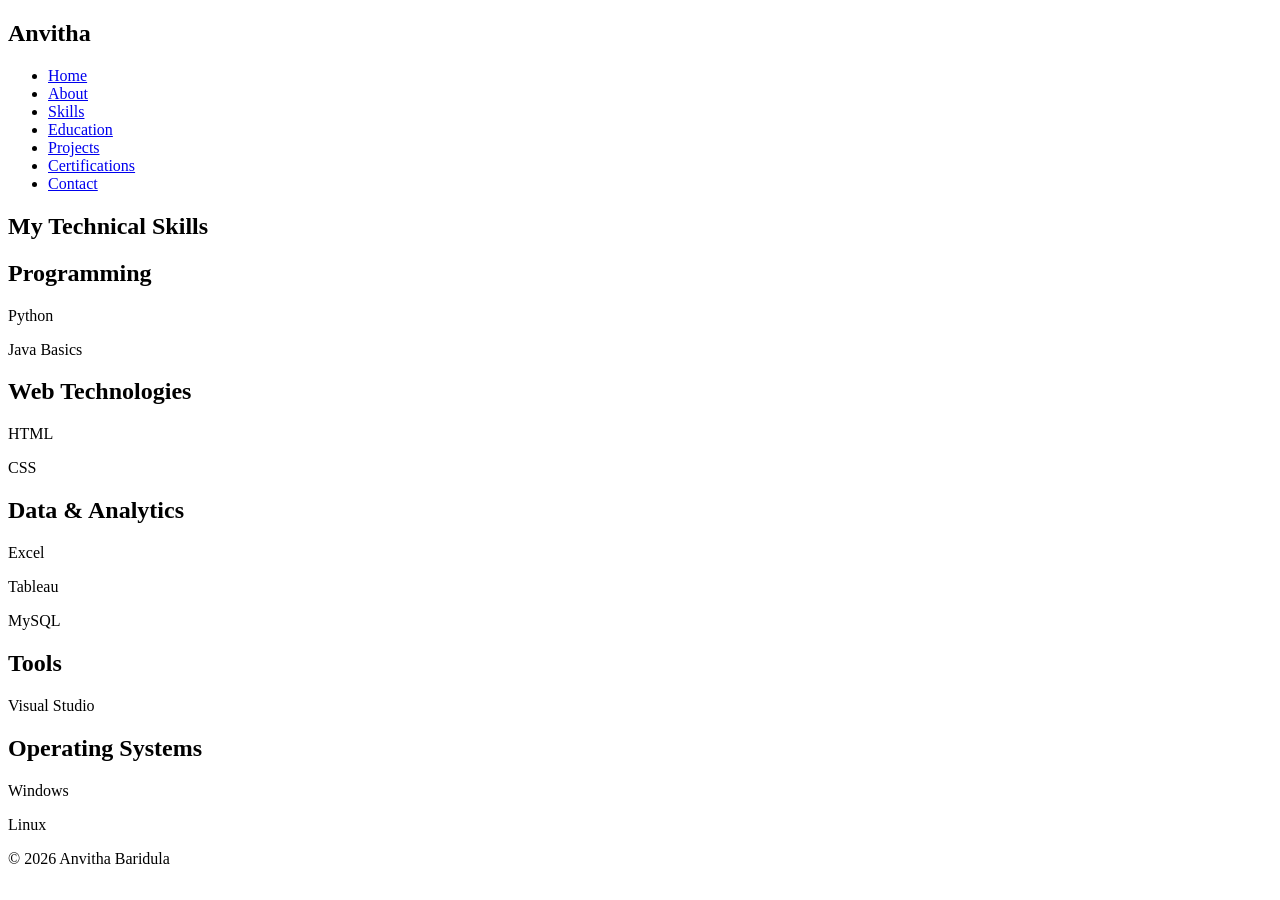
==== skills.html @ 9f900174 "Add files via upload" ====
<!DOCTYPE html>
<html lang="en">
<head>
    <meta charset="UTF-8">
    <meta name="viewport" content="width=device-width, initial-scale=1.0">
    <title>Skills | Anvitha</title>
    <link rel="stylesheet" href="style.css">
</head>
<body>

<nav class="navbar">
    <h2 class="logo">Anvitha</h2>
    <ul>
        <li><a href="index.html">Home</a></li>
        <li><a href="about.html">About</a></li>
        <li><a href="skills.html" class="active">Skills</a></li>
        <li><a href="education.html">Education</a></li>
        <li><a href="projects.html">Projects</a></li>
        <li><a href="certifications.html">Certifications</a></li>
        <li><a href="contact.html">Contact</a></li>
    </ul>
</nav>

<section class="page">
    <h1>My Technical Skills</h1>

    <div class="cards">

        <div class="card">
            <h2>Programming</h2>
            <p>Python</p>
            <p>Java Basics</p>
        </div>

        <div class="card">
            <h2>Web Technologies</h2>
            <p>HTML</p>
            <p>CSS</p>
        </div>

        <div class="card">
            <h2>Data & Analytics</h2>
            <p>Excel</p>
            <p>Tableau</p>
            <p>MySQL</p>
        </div>

        <div class="card">
            <h2>Tools</h2>
            <p>Visual Studio</p>
        </div>

        <div class="card">
            <h2>Operating Systems</h2>
            <p>Windows</p>
            <p>Linux</p>
        </div>

    </div>
</section>

<footer>
    <p>© 2026 Anvitha Baridula</p>
</footer>

</body>
</html>
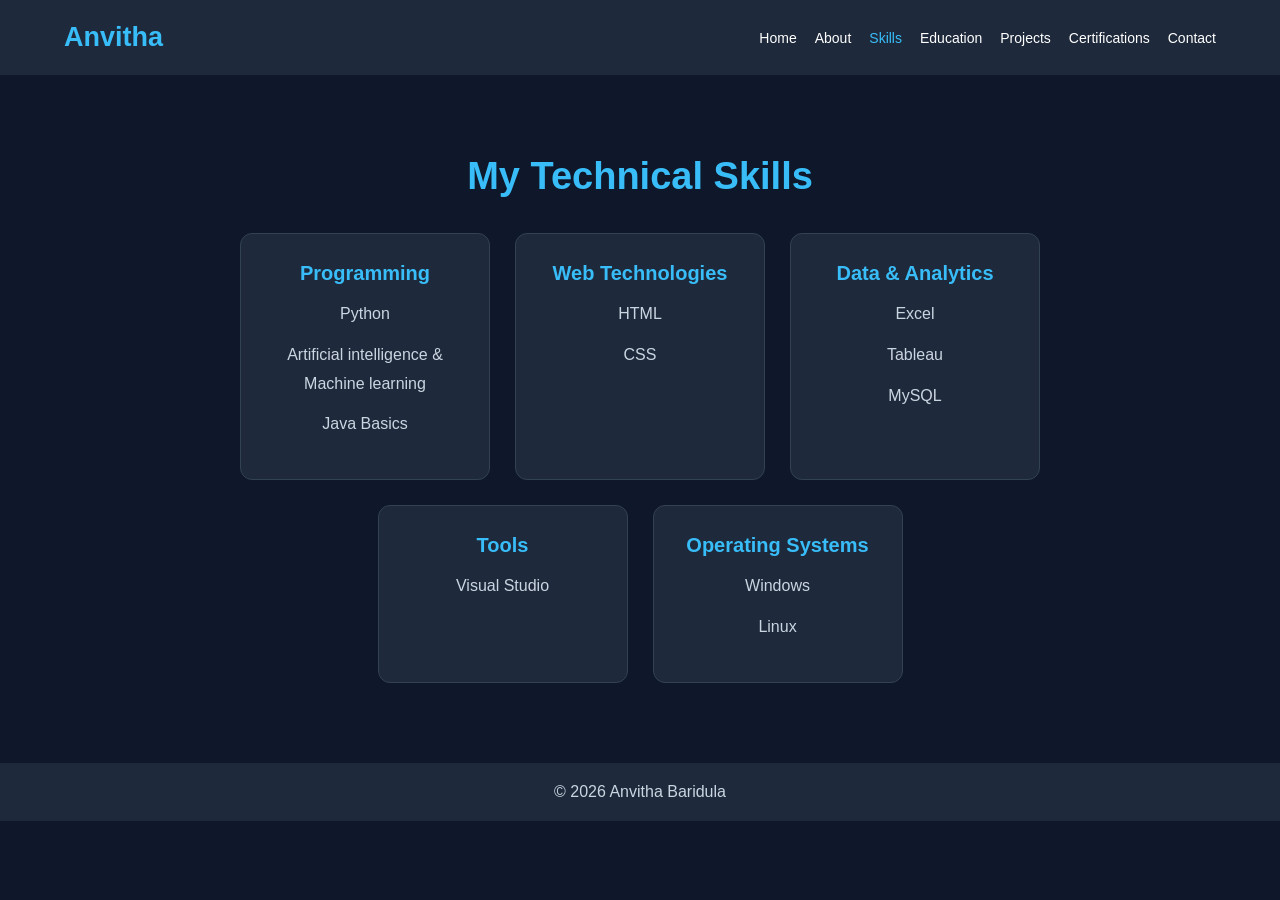
==== commit 40d299fd: "Update skills.html" ====
--- a/skills.html
+++ b/skills.html
@@ -29,6 +29,7 @@
         <div class="card">
             <h2>Programming</h2>
             <p>Python</p>
+             <p>Artificial intelligence & Machine learning</p>
             <p>Java Basics</p>
         </div>
 
@@ -64,4 +65,4 @@
 </footer>
 
 </body>
-</html>+</html>
--- a/style.css
+++ b/style.css
@@ -0,0 +1,225 @@
+/* RESET */
+
+* {
+    margin: 0;
+    padding: 0;
+    box-sizing: border-box;
+}
+
+body {
+    font-family: Arial, sans-serif;
+    background: #0f172a;
+    color: white;
+    min-height: 100vh;
+}
+
+/* NAVIGATION */
+
+.navbar {
+    display: flex;
+    justify-content: space-between;
+    align-items: center;
+    padding: 22px 5%;
+    background: #1e293b;
+    flex-wrap: wrap;
+    gap: 15px;
+}
+
+.logo {
+    color: #38bdf8;
+    font-size: 27px;
+}
+
+.navbar ul {
+    display: flex;
+    list-style: none;
+    flex-wrap: wrap;
+    gap: 18px;
+}
+
+.navbar a {
+    color: white;
+    text-decoration: none;
+    font-size: 14px;
+}
+
+.navbar a:hover,
+.navbar a.active {
+    color: #38bdf8;
+}
+
+/* HOME */
+
+.home {
+    min-height: 75vh;
+    display: flex;
+    align-items: center;
+    justify-content: space-around;
+    gap: 40px;
+    padding: 50px 8%;
+}
+
+.home-content {
+    max-width: 550px;
+}
+
+.home-content h1 {
+    font-size: 45px;
+    color: #38bdf8;
+    margin: 15px 0;
+}
+
+.home-content h2 {
+    margin-bottom: 20px;
+}
+
+.home-content p {
+    color: #cbd5e1;
+    line-height: 1.8;
+    margin-bottom: 25px;
+}
+
+/* PROFILE */
+
+.profile img {
+    width: 280px;
+    height: 280px;
+    object-fit: cover;
+    border-radius: 50%;
+    border: 5px solid #38bdf8;
+}
+
+/* BUTTON */
+
+.btn {
+    display: inline-block;
+    padding: 13px 25px;
+    background: #38bdf8;
+    color: #0f172a;
+    text-decoration: none;
+    border-radius: 25px;
+    font-weight: bold;
+}
+
+/* PAGES */
+
+.page {
+    max-width: 1100px;
+    margin: 50px auto;
+    padding: 30px;
+    text-align: center;
+}
+
+.page h1 {
+    color: #38bdf8;
+    font-size: 38px;
+    margin-bottom: 35px;
+}
+
+.page p {
+    color: #cbd5e1;
+    line-height: 1.8;
+    margin: 12px 0;
+}
+
+.about-content {
+    max-width: 850px;
+    margin: auto;
+}
+
+.about-content h2 {
+    color: #38bdf8;
+    margin: 30px 0 15px;
+}
+
+/* CARDS */
+
+.cards {
+    display: flex;
+    flex-wrap: wrap;
+    justify-content: center;
+    gap: 25px;
+    margin-top: 30px;
+}
+
+.card {
+    background: #1e293b;
+    border: 1px solid #334155;
+    border-radius: 12px;
+    padding: 28px;
+    width: 250px;
+    transition: 0.3s;
+}
+
+.card:hover {
+    transform: translateY(-6px);
+    border-color: #38bdf8;
+}
+
+.card h2 {
+    color: #38bdf8;
+    font-size: 20px;
+    margin-bottom: 15px;
+}
+
+.card h3 {
+    color: #38bdf8;
+    margin-top: 15px;
+}
+
+.education-card,
+.project-card,
+.contact-card {
+    width: 100%;
+    max-width: 750px;
+    margin: 20px auto;
+}
+
+.project-card {
+    text-align: left;
+}
+
+.page a {
+    color: #38bdf8;
+}
+
+/* FOOTER */
+
+footer {
+    background: #1e293b;
+    color: #cbd5e1;
+    text-align: center;
+    padding: 20px;
+    margin-top: 50px;
+}
+
+/* MOBILE RESPONSIVENESS */
+
+@media (max-width: 768px) {
+
+    .navbar {
+        flex-direction: column;
+    }
+
+    .navbar ul {
+        justify-content: center;
+    }
+
+    .home {
+        flex-direction: column-reverse;
+        text-align: center;
+    }
+
+    .home-content h1 {
+        font-size: 34px;
+    }
+
+    .profile img {
+        width: 200px;
+        height: 200px;
+    }
+
+    .page {
+        padding: 15px;
+    }
+}
